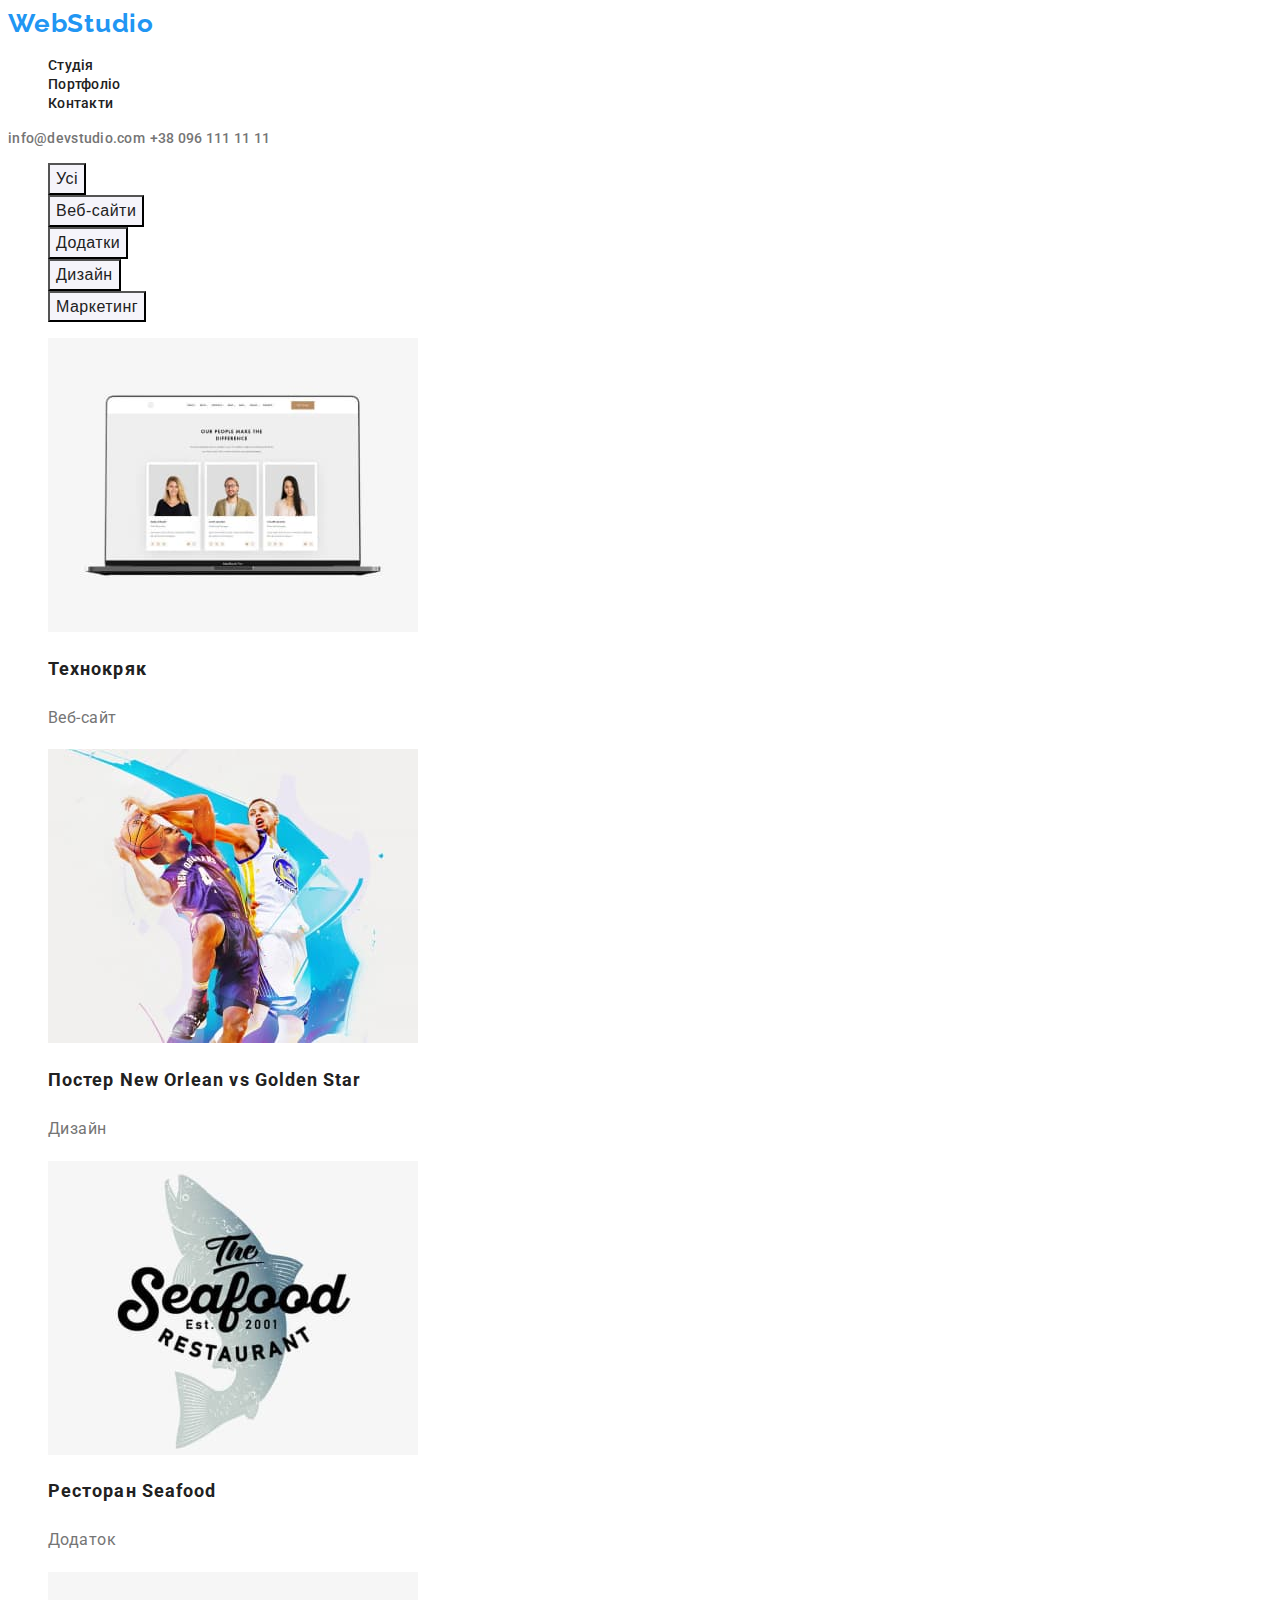
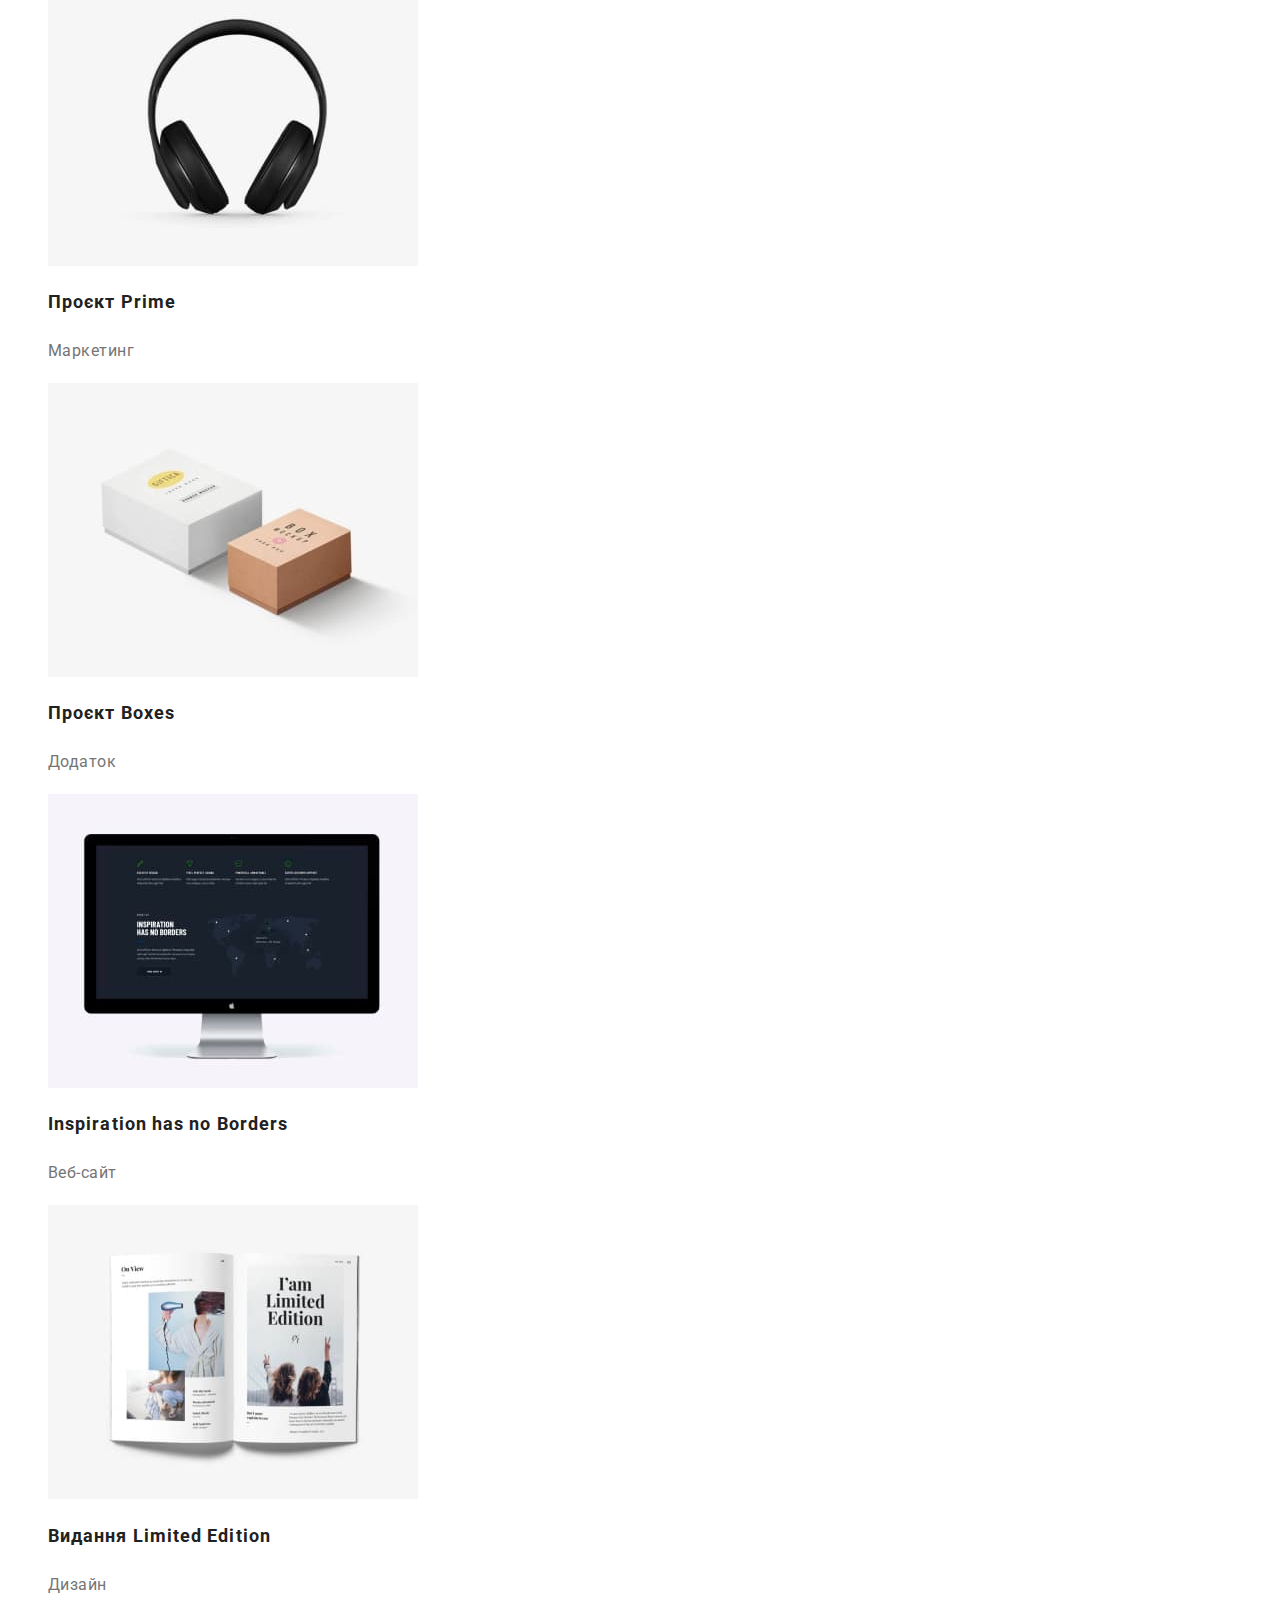
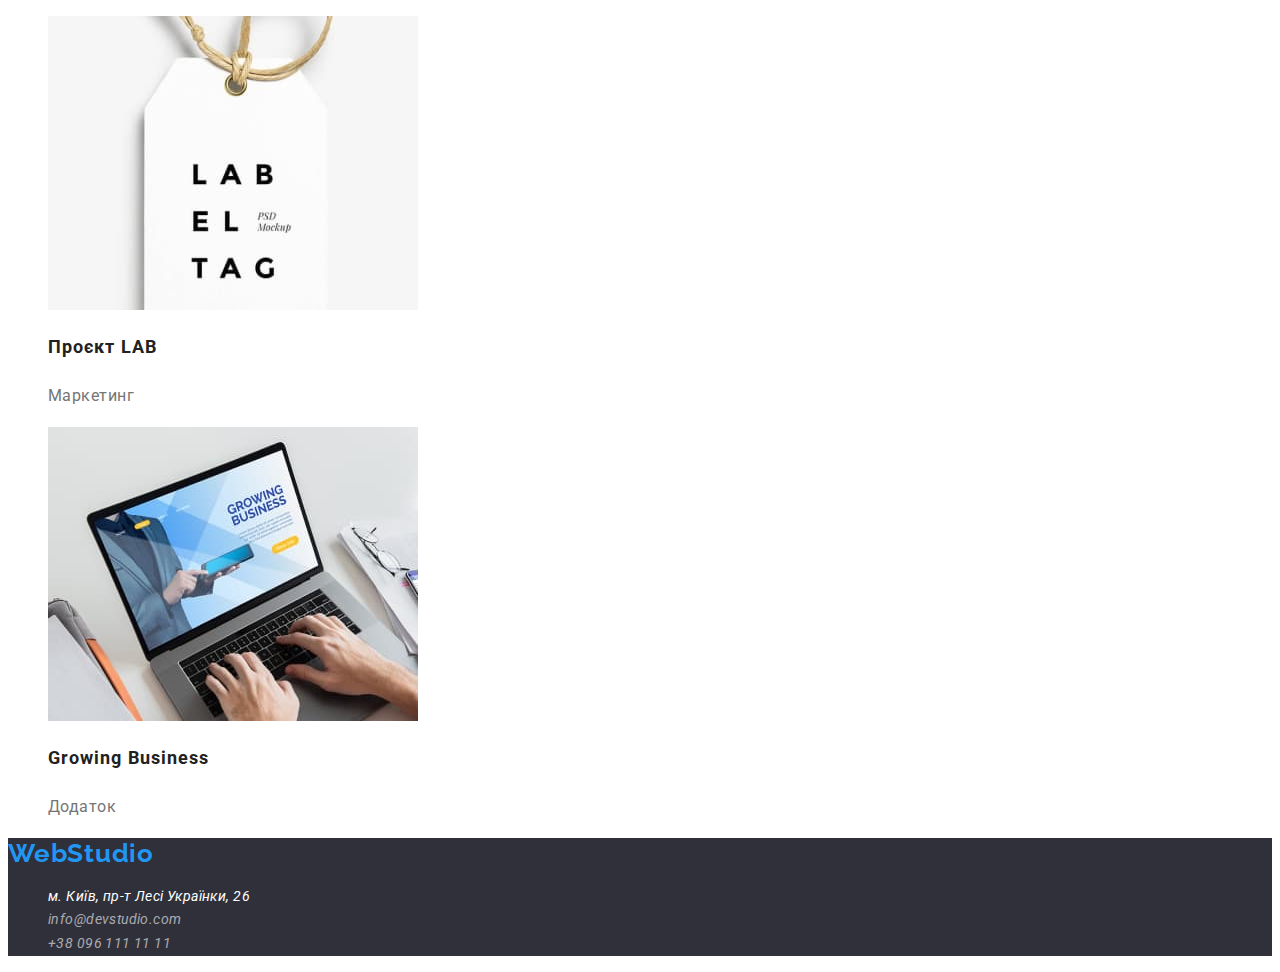
==== portfolio.html @ 5f71c626 "homework 1" ====
<!DOCTYPE html>
<html lang="en">
  <head>
    <meta charset="UTF-8" />
    <meta http-equiv="X-UA-Compatible" content="IE=edge" />
    <meta name="viewport" content="width=device-width, initial-scale=1.0" />
    <title>WebStudio.Portfolio</title>
    <link rel="preconnect" href="https://fonts.googleapis.com" />
    <link rel="preconnect" href="https://fonts.gstatic.com" crossorigin />
    <link
      href="https://fonts.googleapis.com/css2?family=Raleway:wght@700;900&family=Roboto:wght@400;500;700&display=swap"
      rel="stylesheet"
    />
    <link rel="stylesheet" href="./CSS/styles.css" />
  </head>

  <body>
    <header class="header">
      <nav>
        <a class="header-logo link" href="./index.html"> WebStudio </a>
        <ul class="header-list list">
          <li class="header-item">
            <a class="header-link link" href="./index.html">Студія</a>
          </li>
          <li class="header-item">
            <a class="header-link link" href="./portfolio.html">Портфоліо</a>
          </li>
          <li class="header-item">
            <a class="header-link link" href="./index.html">Контакти</a>
          </li>
        </ul>
      </nav>
      <a class="header-mail link" href="mailto:info@devstudio.com">info@devstudio.com</a>
      <a class="header-tel link" href="tel:+380961111111">+38 096 111 11 11</a>
    </header>

    <main>
      <section class="filter">
        <h1 class="filter-title">фільтр</h1>
        <ul class="filter-list list">
          <li class="filter-item">
            <button class="filter-btn" type="button">Усі</button>
          </li>
          <li class="filter-item">
            <button class="filter-btn" type="button">Веб-сайти</button>
          </li>
          <li class="filter-item">
            <button class="filter-btn" type="button">Додатки</button>
          </li>
          <li class="filter-item">
            <button class="filter-btn" type="button">Дизайн</button>
          </li>
          <li class="filter-item">
            <button class="filter-btn" type="button">Маркетинг</button>
          </li>
        </ul>
      </section>
      <section class="projects">
        <ul class="projects-list list">
          <li class="projects-item">
            <a class="projects-link" href="./portfolio.html"
              ><img src="./images/Технокряк.jpg" alt="website" width="370" height="294"
            /></a>
            <h2 class="projects-titel">Технокряк</h2>
            <p class="projects-txt">Веб-сайт</p>
          </li>
          <li class="projects-item">
            <a class="projects-link" href="./portfolio.html"
              ><img src="/images/постер.jpg" alt="poster" width="370" height="294"
            /></a>
            <h2 class="projects-titel">Постер New Orlean vs Golden Star</h2>
            <p class="projects-txt">Дизайн</p>
          </li>
          <li class="projects-item">
            <a class="projects-link" href="./portfolio.html"
              ><img src="/images/ресторан.jpg" alt="resturant" width="370" height="294"
            /></a>
            <h2 class="projects-titel">Ресторан Seafood</h2>
            <p class="projects-txt">Додаток</p>
          </li>
          <li class="projects-item">
            <a class="projects-link" href="./portfolio.html"
              ><img src="/images/навушники.jpg" alt="headphones" width="370" height="294"
            /></a>
            <h2 class="projects-titel">Проєкт Prime</h2>
            <p class="projects-txt">Маркетинг</p>
          </li>
          <li class="projects-item">
            <a class="projects-link" href="./portfolio.html"
              ><img src="/images/коробки.jpg" alt="boxes" width="370" height="294"
            /></a>
            <h2 class="projects-titel">Проєкт Boxes</h2>
            <p class="projects-txt">Додаток</p>
          </li>
          <li class="projects-item">
            <a class="projects-link" href="./portfolio.html"
              ><img src="/images/аддрессайт.jpg" alt="website" width="370" height="294"
            /></a>
            <h2 class="projects-titel">Inspiration has no Borders</h2>
            <p class="projects-txt">Веб-сайт</p>
          </li>
          <li class="projects-item">
            <a class="projects-link" href="./portfolio.html"
              ><img src="/images/книжка.jpg" alt="book" width="370" height="294"
            /></a>
            <h2 class="projects-titel">Видання Limited Edition</h2>
            <p class="projects-txt">Дизайн</p>
          </li>
          <li class="projects-item">
            <a class="projects-link" href="./portfolio.html"
              ><img src="/images/бірка.jpg" alt="tag" width="370" height="294"
            /></a>
            <h2 class="projects-titel">Проєкт LAB</h2>
            <p class="projects-txt">Маркетинг</p>
          </li>
          <li class="projects-item">
            <a class="projects-link" href="./portfolio.html"
              ><img src="/images/ноутбук.jpg" alt="laptop" width="370" height="294"
            /></a>
            <h2 class="projects-titel">Growing Business</h2>
            <p class="projects-txt">Додаток</p>
          </li>
        </ul>
      </section>
    </main>

    <footer class="footer">
      <a class="footer-logo link" href="./index.html">WebStudio</a>
      <address>
        <ul class="footer-list list">
          <li class="footer-item">
            <a
              class="footer-map link"
              href="https://goo.gl/maps/A6BVXdk1ybbCkHYm9"
              target="_blank"
              rel="nofollow noopener"
              >м. Київ, пр-т Лесі Українки, 26</a
            >
          </li>
          <li class="footer-item">
            <a class="footer-mail link" href="mailto:info@devstudio.com">info@devstudio.com</a>
          </li>
          <li class="footer-item">
            <a class="footer-tel link" href="tel:+380961111111">+38 096 111 11 11</a>
          </li>
        </ul>
      </address>
    </footer>
  </body>
</html>
---- CSS/styles.css ----
:root {
  --primary-text-color: #212121;
  --secondary-text-color: #757575;
  --white-text-color: #ffffff;
  --footer-text-color: #ffffff99;
  --accent-color: #2196f3;
  --hero-background-color: #2f303a;
  --white-background-color: #ffffff;
  --team-background-color: #f5f4fa;
  --footer-background-color: #2f303a;
}

body {
  font-family: 'Roboto', sans-serif;
  color: var(--primary-text-color);
  letter-spacing: 0.03em;
  background-color: var(--white-background-color);
}

.list {
  list-style: none;
}

.link {
  text-decoration: none;
}

.link:hover,
.link:focus,
.link:active {
  color: var(--accent-color);
}

/*------header------------*/

.header-logo {
  font-family: 'Raleway';
  font-style: normal;
  font-weight: 700;
  font-size: 26px;
  line-height: 1.19;
  letter-spacing: 0.03em;
  color: var(--accent-color);
}

.header-link {
  font-weight: 500;
  font-size: 14px;
  line-height: 1.14;
  letter-spacing: 0.02em;
  color: var(--primary-text-color);
}

.header-mail {
  font-weight: 500;
  font-size: 14px;
  line-height: 1.14;
  letter-spacing: 0.02em;
  color: var(--secondary-text-color);
}

.header-tel {
  font-weight: 500;
  font-size: 14px;
  line-height: 1.14;
  letter-spacing: 0.02em;
  color: var(--secondary-text-color);
}

/*---------hero----------*/

.hero {
  background-color: var(--hero-background-color);
}

.hero-title {
  font-weight: 900;
  font-size: 44px;
  line-height: 1.36;
  text-align: center;
  letter-spacing: 0.06em;
  text-transform: uppercase;
  color: var(--white-text-color);
}

.hero-btn {
  font-weight: 700;
  font-size: 16px;
  line-height: 1.88;
  display: flex;
  align-items: center;
  text-align: center;
  letter-spacing: 0.06em;
  color: var(--white-text-color);
  background-color: var(--accent-color);
  cursor: pointer;
}

/*------------переваги--------*/

.visually-hidden {
  position: absolute;
  white-space: nowrap;
  width: 1px;
  height: 1px;
  overflow: hidden;
  border: 0;
  padding: 0;
  clip: rect(0 0 0 0);
  clip-path: inset(50%);
  margin: -1px;
}

.about-title {
  font-weight: 700;
  font-size: 14px;
  line-height: 1.14;
  letter-spacing: 0.03em;
  text-transform: uppercase;
  color: var(--primary-text-color);
}

.about-txt {
font-weight: 400;
font-size: 14px;
line-height: 1.71
letter-spacing: 0.03em;
color: var(--secondary-text-color);
}

/*------work-----*/

.work{
background-color: var(--white-background-color);
}

.work-title{
font-weight: 700;
font-size: 36px;
line-height: 42px;
text-align: center;
letter-spacing: 0.03em;
color: var(--primary-text-color);
}

/*------team------*/

.team{
background-color: var(--team-background-color);
}

.team-title{
font-weight: 700;
font-size: 36px;
line-height: 1.17;
text-align: center;
letter-spacing: 0.03em;
color: var(--primary-text-color);
}

.team-name{
font-weight: 500;
font-size: 16px;
line-height: 1.19;
text-align: center;
letter-spacing: 0.03em;
color: var(--primary-text-color);
}

.team-txt{
font-weight: 400;
font-size: 16px;
line-height: 1.19;
text-align: center;
letter-spacing: 0.03em;
color: var(--primary-text-color);
}

/*---------footer-------*/

.footer{
    background-color: var(--footer-background-color);
}

.footer-logo{
 font-family: 'Raleway';
  font-style: normal;
  font-weight: 700;
  font-size: 26px;
  line-height: 1.19;
  letter-spacing: 0.03em;
  color: var(--accent-color);
}

.footer-map{
font-weight: 400;
font-size: 14px;
line-height: 1.71;
letter-spacing: 0.03em;
color: var(--white-text-color);
}

.footer-mail{
font-weight: 400;
font-size: 14px;
line-height: 1.71;
letter-spacing: 0.03em;
color: var(--footer-text-color);
}

.footer-tel{
font-weight: 400;
font-size: 14px;
line-height: 1.71;
letter-spacing: 0.03em;
color: var(--footer-text-color);
}

/*--------filter-btn-------*/

.filter-title{
position: absolute;
  white-space: nowrap;
  width: 1px;
  height: 1px;
  overflow: hidden;
  border: 0;
  padding: 0;
  clip: rect(0 0 0 0);
  clip-path: inset(50%);
  margin: -1px;
}

.filter-btn{
font-weight: 500;
font-size: 16px;
line-height: 1.62;
text-align: center;
letter-spacing: 0.03em;
color: var(--primary-text-color);
background-color: var(--team-background-color);
cursor: pointer;
}

.filter-btn:hover{
color: var(--white-text-color);
background-color: var(--accent-color);
}

/*--------filter-------*/

.projects-titel{
font-weight: 700;
font-size: 18px;
line-height: 2;
letter-spacing: 0.06em;
color: var(--primary-text-color);
}

.projects-txt{
font-weight: 400;
font-size: 16px;
line-height: 1.88;
letter-spacing: 0.03em;
color: var(--secondary-text-color);
}
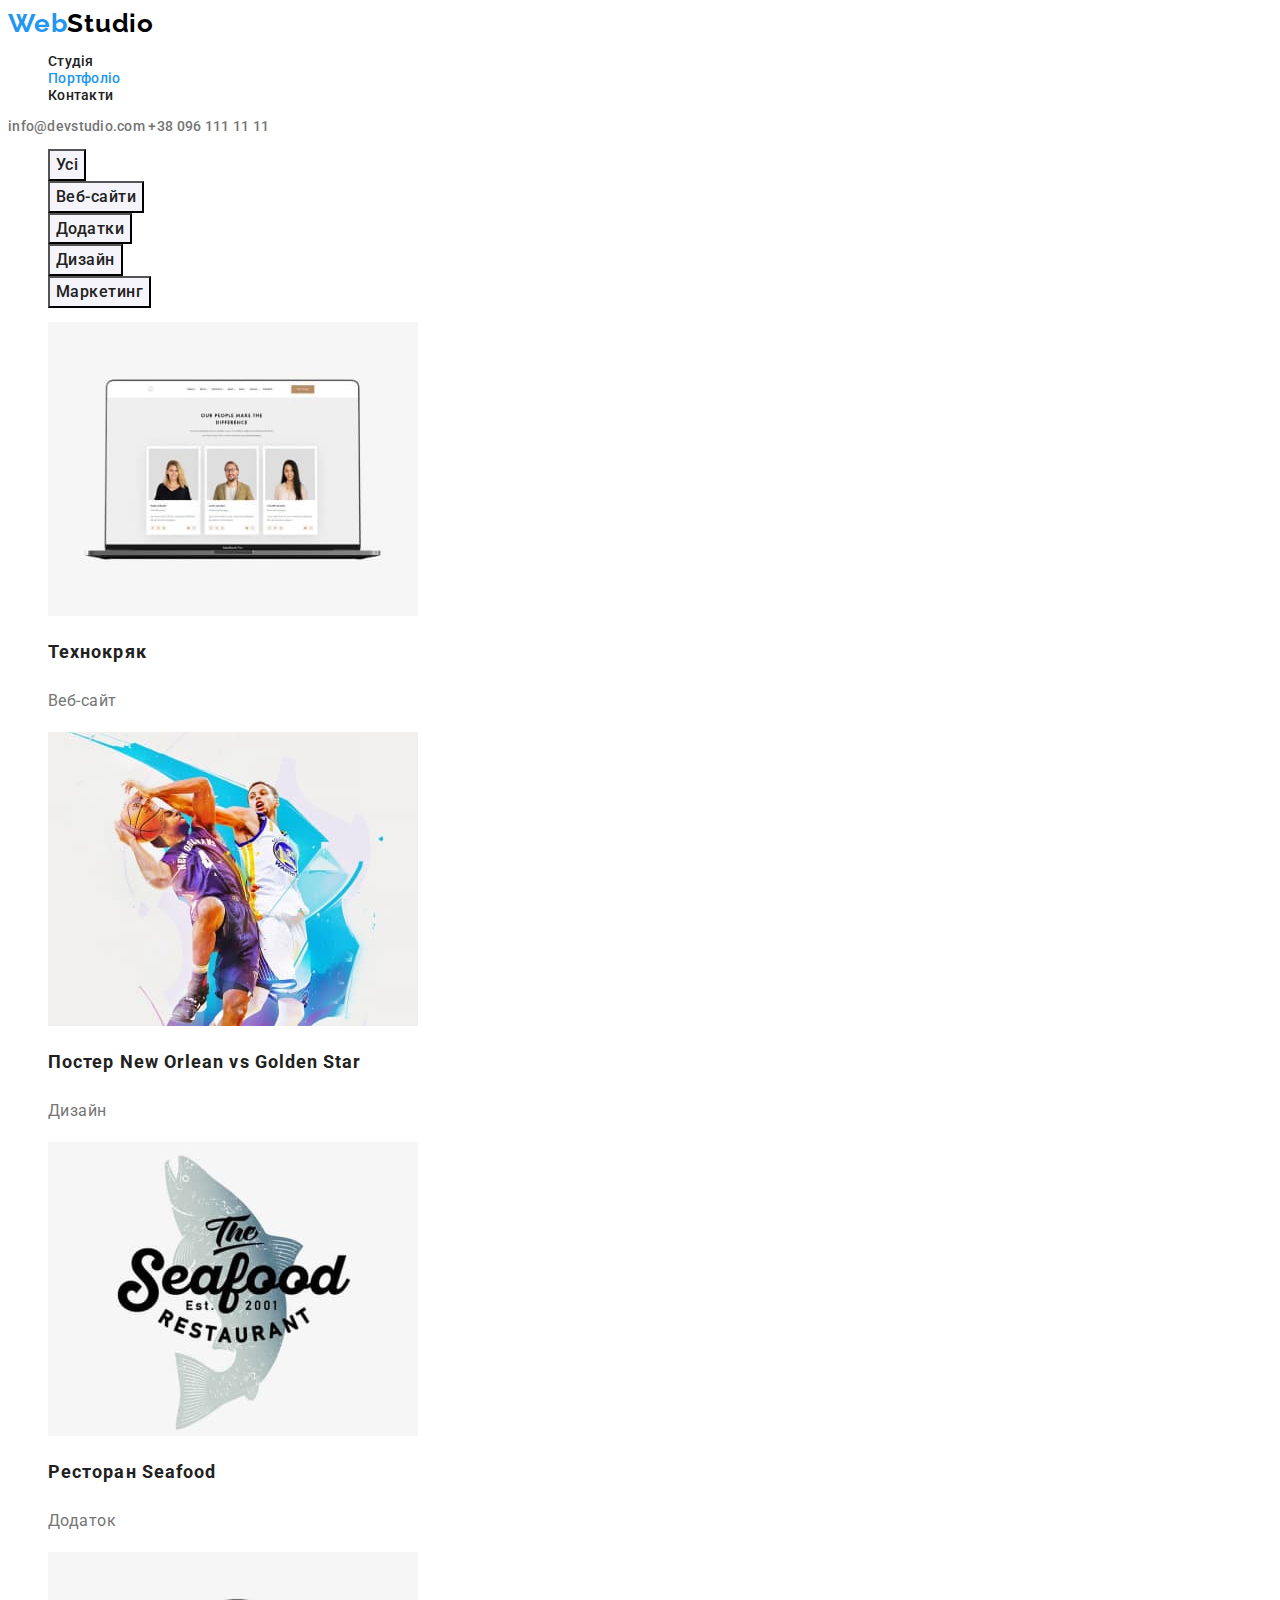
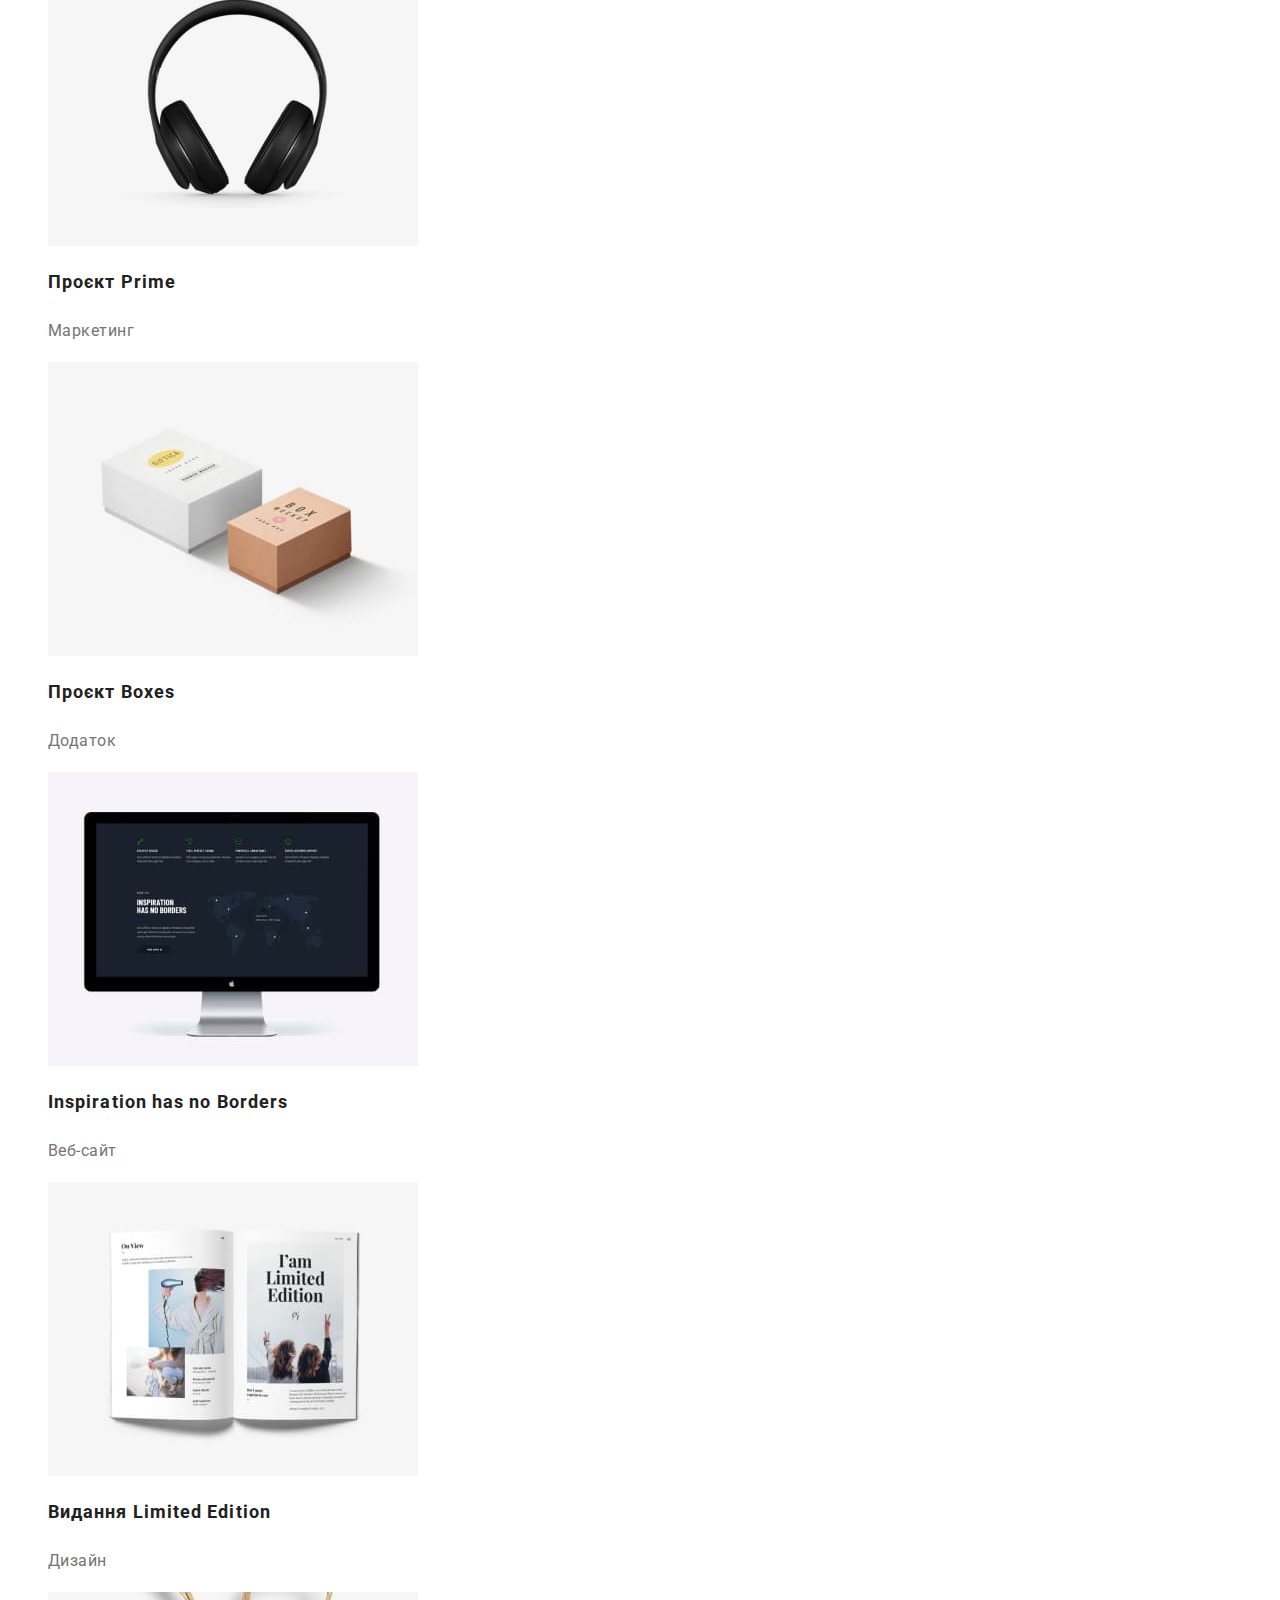
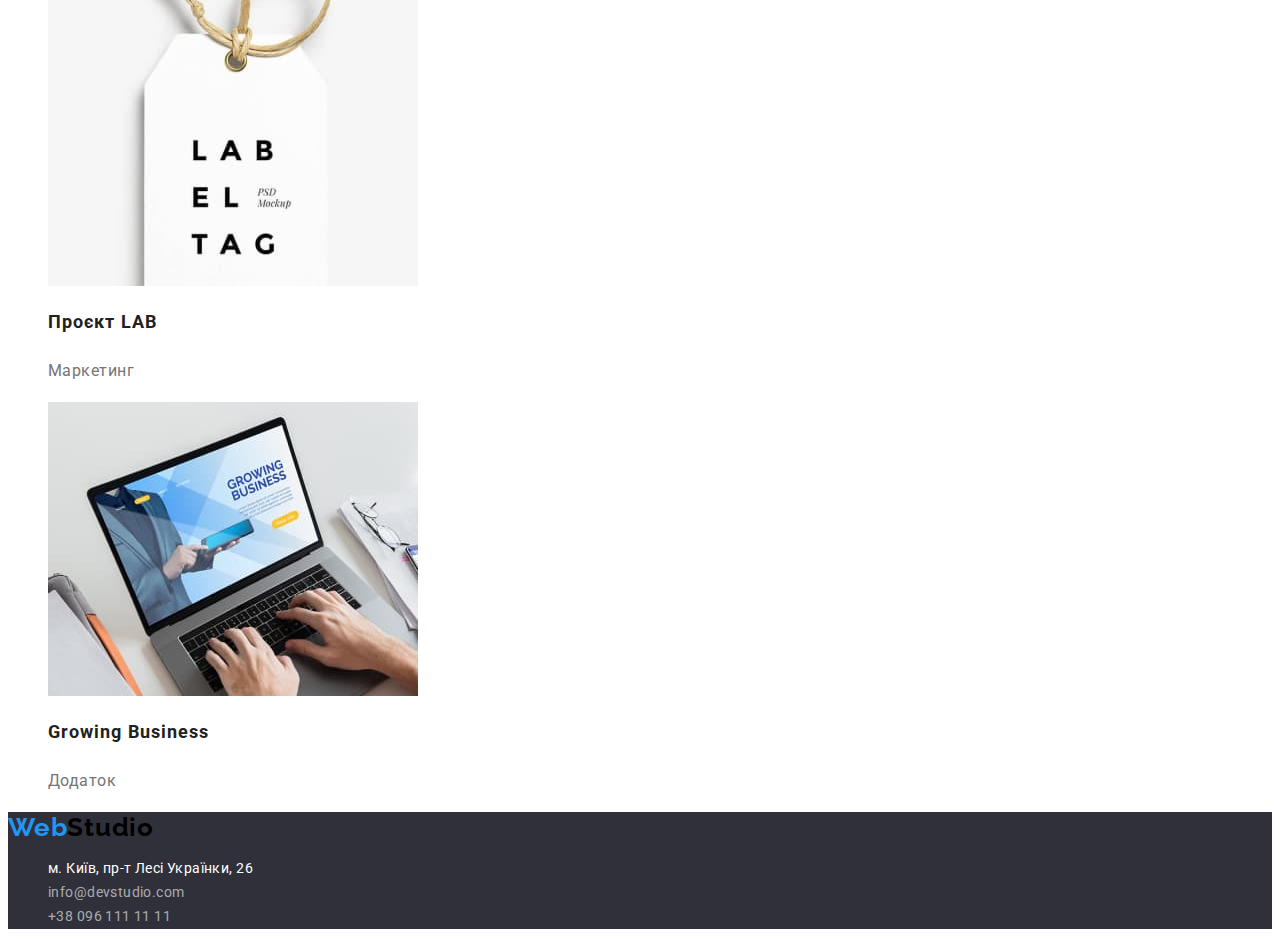
==== commit d8505b51: "final" ====
--- a/portfolio.html
+++ b/portfolio.html
@@ -17,13 +17,15 @@
   <body>
     <header class="header">
       <nav>
-        <a class="header-logo link" href="./index.html"> WebStudio </a>
+        <a class="header-logo link" href="./index.html"
+          >Web<span class="logo-studio">Studio</span></a
+        >
         <ul class="header-list list">
           <li class="header-item">
             <a class="header-link link" href="./index.html">Студія</a>
           </li>
           <li class="header-item">
-            <a class="header-link link" href="./portfolio.html">Портфоліо</a>
+            <a class="header-link link current" href="./portfolio.html">Портфоліо</a>
           </li>
           <li class="header-item">
             <a class="header-link link" href="./index.html">Контакти</a>
@@ -54,79 +56,77 @@
             <button class="filter-btn" type="button">Маркетинг</button>
           </li>
         </ul>
-      </section>
-      <section class="projects">
         <ul class="projects-list list">
           <li class="projects-item">
-            <a class="projects-link" href="./portfolio.html"
-              ><img src="./images/Технокряк.jpg" alt="website" width="370" height="294"
-            /></a>
-            <h2 class="projects-titel">Технокряк</h2>
-            <p class="projects-txt">Веб-сайт</p>
+            <a class="projects-link link" href="./portfolio.html"
+              ><img src="./images/Технокряк.jpg" alt="website" width="370" height="294" />
+              <h2 class="projects-titel">Технокряк</h2>
+              <p class="projects-txt">Веб-сайт</p></a
+            >
           </li>
           <li class="projects-item">
-            <a class="projects-link" href="./portfolio.html"
-              ><img src="/images/постер.jpg" alt="poster" width="370" height="294"
-            /></a>
-            <h2 class="projects-titel">Постер New Orlean vs Golden Star</h2>
-            <p class="projects-txt">Дизайн</p>
+            <a class="projects-link link" href="./portfolio.html"
+              ><img src="./images/постер.jpg" alt="poster" width="370" height="294" />
+              <h2 class="projects-titel">Постер New Orlean vs Golden Star</h2>
+              <p class="projects-txt">Дизайн</p></a
+            >
           </li>
           <li class="projects-item">
-            <a class="projects-link" href="./portfolio.html"
-              ><img src="/images/ресторан.jpg" alt="resturant" width="370" height="294"
-            /></a>
-            <h2 class="projects-titel">Ресторан Seafood</h2>
-            <p class="projects-txt">Додаток</p>
+            <a class="projects-link link" href="./portfolio.html"
+              ><img src="./images/ресторан.jpg" alt="resturant" width="370" height="294" />
+              <h2 class="projects-titel">Ресторан Seafood</h2>
+              <p class="projects-txt">Додаток</p></a
+            >
           </li>
           <li class="projects-item">
-            <a class="projects-link" href="./portfolio.html"
-              ><img src="/images/навушники.jpg" alt="headphones" width="370" height="294"
-            /></a>
-            <h2 class="projects-titel">Проєкт Prime</h2>
-            <p class="projects-txt">Маркетинг</p>
+            <a class="projects-link link" href="./portfolio.html"
+              ><img src="./images/навушники.jpg" alt="headphones" width="370" height="294" />
+              <h2 class="projects-titel">Проєкт Prime</h2>
+              <p class="projects-txt">Маркетинг</p></a
+            >
           </li>
           <li class="projects-item">
-            <a class="projects-link" href="./portfolio.html"
-              ><img src="/images/коробки.jpg" alt="boxes" width="370" height="294"
-            /></a>
-            <h2 class="projects-titel">Проєкт Boxes</h2>
-            <p class="projects-txt">Додаток</p>
+            <a class="projects-link link" href="./portfolio.html"
+              ><img src="./images/коробки.jpg" alt="boxes" width="370" height="294" />
+              <h2 class="projects-titel">Проєкт Boxes</h2>
+              <p class="projects-txt">Додаток</p></a
+            >
           </li>
           <li class="projects-item">
-            <a class="projects-link" href="./portfolio.html"
-              ><img src="/images/аддрессайт.jpg" alt="website" width="370" height="294"
-            /></a>
-            <h2 class="projects-titel">Inspiration has no Borders</h2>
-            <p class="projects-txt">Веб-сайт</p>
+            <a class="projects-link link" href="./portfolio.html"
+              ><img src="./images/аддрессайт.jpg" alt="website" width="370" height="294" />
+              <h2 class="projects-titel">Inspiration has no Borders</h2>
+              <p class="projects-txt">Веб-сайт</p></a
+            >
           </li>
           <li class="projects-item">
-            <a class="projects-link" href="./portfolio.html"
-              ><img src="/images/книжка.jpg" alt="book" width="370" height="294"
-            /></a>
-            <h2 class="projects-titel">Видання Limited Edition</h2>
-            <p class="projects-txt">Дизайн</p>
+            <a class="projects-link link" href="./portfolio.html"
+              ><img src="./images/книжка.jpg" alt="book" width="370" height="294" />
+              <h2 class="projects-titel">Видання Limited Edition</h2>
+              <p class="projects-txt">Дизайн</p></a
+            >
           </li>
           <li class="projects-item">
-            <a class="projects-link" href="./portfolio.html"
-              ><img src="/images/бірка.jpg" alt="tag" width="370" height="294"
-            /></a>
-            <h2 class="projects-titel">Проєкт LAB</h2>
-            <p class="projects-txt">Маркетинг</p>
+            <a class="projects-link link" href="./portfolio.html"
+              ><img src="./images/бірка.jpg" alt="tag" width="370" height="294" />
+              <h2 class="projects-titel">Проєкт LAB</h2>
+              <p class="projects-txt">Маркетинг</p></a
+            >
           </li>
           <li class="projects-item">
-            <a class="projects-link" href="./portfolio.html"
-              ><img src="/images/ноутбук.jpg" alt="laptop" width="370" height="294"
-            /></a>
-            <h2 class="projects-titel">Growing Business</h2>
-            <p class="projects-txt">Додаток</p>
+            <a class="projects-link link" href="./portfolio.html"
+              ><img src="./images/ноутбук.jpg" alt="laptop" width="370" height="294" />
+              <h2 class="projects-titel">Growing Business</h2>
+              <p class="projects-txt">Додаток</p></a
+            >
           </li>
         </ul>
       </section>
     </main>
 
     <footer class="footer">
-      <a class="footer-logo link" href="./index.html">WebStudio</a>
-      <address>
+      <a class="footer-logo link" href="./index.html">Web<span class="logo-studio">Studio</span></a>
+      <address class="footer-address">
         <ul class="footer-list list">
           <li class="footer-item">
             <a
--- a/CSS/styles.css
+++ b/CSS/styles.css
@@ -14,6 +14,7 @@
   font-family: 'Roboto', sans-serif;
   color: var(--primary-text-color);
   letter-spacing: 0.03em;
+  font-size: 14px;
   background-color: var(--white-background-color);
 }
 
@@ -43,17 +44,23 @@
   color: var(--accent-color);
 }
 
+.logo-studio {
+  color: #000000;
+}
+
 .header-link {
   font-weight: 500;
-  font-size: 14px;
   line-height: 1.14;
   letter-spacing: 0.02em;
   color: var(--primary-text-color);
 }
 
+.current {
+  color: #2196f3;
+}
+
 .header-mail {
   font-weight: 500;
-  font-size: 14px;
   line-height: 1.14;
   letter-spacing: 0.02em;
   color: var(--secondary-text-color);
@@ -61,7 +68,6 @@
 
 .header-tel {
   font-weight: 500;
-  font-size: 14px;
   line-height: 1.14;
   letter-spacing: 0.02em;
   color: var(--secondary-text-color);
@@ -84,16 +90,19 @@
 }
 
 .hero-btn {
-  font-weight: 700;
-  font-size: 16px;
-  line-height: 1.88;
-  display: flex;
-  align-items: center;
-  text-align: center;
-  letter-spacing: 0.06em;
-  color: var(--white-text-color);
+  font-weight: 500;
+  font-size: 16px;
+  line-height: 1.62;
+  text-align: center;
+  letter-spacing: 0.03em;
+  color: var(--primary-text-color);
+  background-color: var(--team-background-color);
+  cursor: pointer;
+}
+
+.hero-btn:hover {
   background-color: var(--accent-color);
-  cursor: pointer;
+  color: var(--white-text-color);
 }
 
 /*------------переваги--------*/
@@ -113,7 +122,6 @@
 
 .about-title {
   font-weight: 700;
-  font-size: 14px;
   line-height: 1.14;
   letter-spacing: 0.03em;
   text-transform: uppercase;
@@ -121,70 +129,72 @@
 }
 
 .about-txt {
-font-weight: 400;
-font-size: 14px;
-line-height: 1.71
-letter-spacing: 0.03em;
-color: var(--secondary-text-color);
+  line-height: 1.71;
+  letter-spacing: 0.03em;
+  color: var(--secondary-text-color);
 }
 
 /*------work-----*/
 
-.work{
-background-color: var(--white-background-color);
-}
-
-.work-title{
-font-weight: 700;
-font-size: 36px;
-line-height: 42px;
-text-align: center;
-letter-spacing: 0.03em;
-color: var(--primary-text-color);
+.work {
+  background-color: var(--white-background-color);
+}
+
+.work-title {
+  font-weight: 700;
+  font-size: 36px;
+  line-height: 42px;
+  text-align: center;
+  letter-spacing: 0.03em;
+  color: var(--primary-text-color);
 }
 
 /*------team------*/
 
-.team{
-background-color: var(--team-background-color);
-}
-
-.team-title{
-font-weight: 700;
-font-size: 36px;
-line-height: 1.17;
-text-align: center;
-letter-spacing: 0.03em;
-color: var(--primary-text-color);
-}
-
-.team-name{
-font-weight: 500;
-font-size: 16px;
-line-height: 1.19;
-text-align: center;
-letter-spacing: 0.03em;
-color: var(--primary-text-color);
-}
-
-.team-txt{
-font-weight: 400;
-font-size: 16px;
-line-height: 1.19;
-text-align: center;
-letter-spacing: 0.03em;
-color: var(--primary-text-color);
+.team {
+  background-color: var(--team-background-color);
+}
+
+.team-title {
+  font-weight: 700;
+  font-size: 36px;
+  line-height: 1.17;
+  text-align: center;
+  letter-spacing: 0.03em;
+  color: var(--primary-text-color);
+}
+
+.team-name {
+  font-weight: 500;
+  font-size: 16px;
+  line-height: 1.19;
+  text-align: center;
+  letter-spacing: 0.03em;
+  color: var(--primary-text-color);
+}
+
+.team-txt {
+  font-weight: 400;
+  font-size: 16px;
+  line-height: 1.19;
+  text-align: center;
+  letter-spacing: 0.03em;
+  color: var(--primary-text-color);
 }
 
 /*---------footer-------*/
 
-.footer{
-    background-color: var(--footer-background-color);
-}
-
-.footer-logo{
- font-family: 'Raleway';
+.footer-address {
   font-style: normal;
+}
+
+.footer {
+  background-color: var(--footer-background-color);
+}
+
+.footer-logo {
+  font-family: 'Raleway';
+  font-style: normal;
   font-weight: 700;
   font-size: 26px;
   line-height: 1.19;
@@ -192,34 +202,28 @@
   color: var(--accent-color);
 }
 
-.footer-map{
-font-weight: 400;
-font-size: 14px;
-line-height: 1.71;
-letter-spacing: 0.03em;
-color: var(--white-text-color);
-}
-
-.footer-mail{
-font-weight: 400;
-font-size: 14px;
-line-height: 1.71;
-letter-spacing: 0.03em;
-color: var(--footer-text-color);
-}
-
-.footer-tel{
-font-weight: 400;
-font-size: 14px;
-line-height: 1.71;
-letter-spacing: 0.03em;
-color: var(--footer-text-color);
+.footer-map {
+  line-height: 1.71;
+  letter-spacing: 0.03em;
+  color: var(--white-text-color);
+}
+
+.footer-mail {
+  line-height: 1.71;
+  letter-spacing: 0.03em;
+  color: var(--footer-text-color);
+}
+
+.footer-tel {
+  line-height: 1.71;
+  letter-spacing: 0.03em;
+  color: var(--footer-text-color);
 }
 
 /*--------filter-btn-------*/
 
-.filter-title{
-position: absolute;
+.filter-title {
+  position: absolute;
   white-space: nowrap;
   width: 1px;
   height: 1px;
@@ -231,37 +235,36 @@
   margin: -1px;
 }
 
-.filter-btn{
-font-weight: 500;
-font-size: 16px;
-line-height: 1.62;
-text-align: center;
-letter-spacing: 0.03em;
-color: var(--primary-text-color);
-background-color: var(--team-background-color);
-cursor: pointer;
-}
-
-.filter-btn:hover{
-color: var(--white-text-color);
-background-color: var(--accent-color);
+.filter-btn {
+  font-family: inherit;
+  font-weight: 500;
+  font-size: 16px;
+  line-height: 1.62;
+  text-align: center;
+  letter-spacing: 0.03em;
+  color: var(--primary-text-color);
+  background-color: var(--team-background-color);
+  cursor: pointer;
+}
+
+.filter-btn:hover {
+  color: var(--white-text-color);
+  background-color: var(--accent-color);
 }
 
 /*--------filter-------*/
 
-.projects-titel{
-font-weight: 700;
-font-size: 18px;
-line-height: 2;
-letter-spacing: 0.06em;
-color: var(--primary-text-color);
-}
-
-.projects-txt{
-font-weight: 400;
-font-size: 16px;
-line-height: 1.88;
-letter-spacing: 0.03em;
-color: var(--secondary-text-color);
-}
-
+.projects-titel {
+  font-weight: 700;
+  font-size: 18px;
+  line-height: 2;
+  letter-spacing: 0.06em;
+  color: var(--primary-text-color);
+}
+
+.projects-txt {
+  font-size: 16px;
+  line-height: 1.88;
+  letter-spacing: 0.03em;
+  color: var(--secondary-text-color);
+}
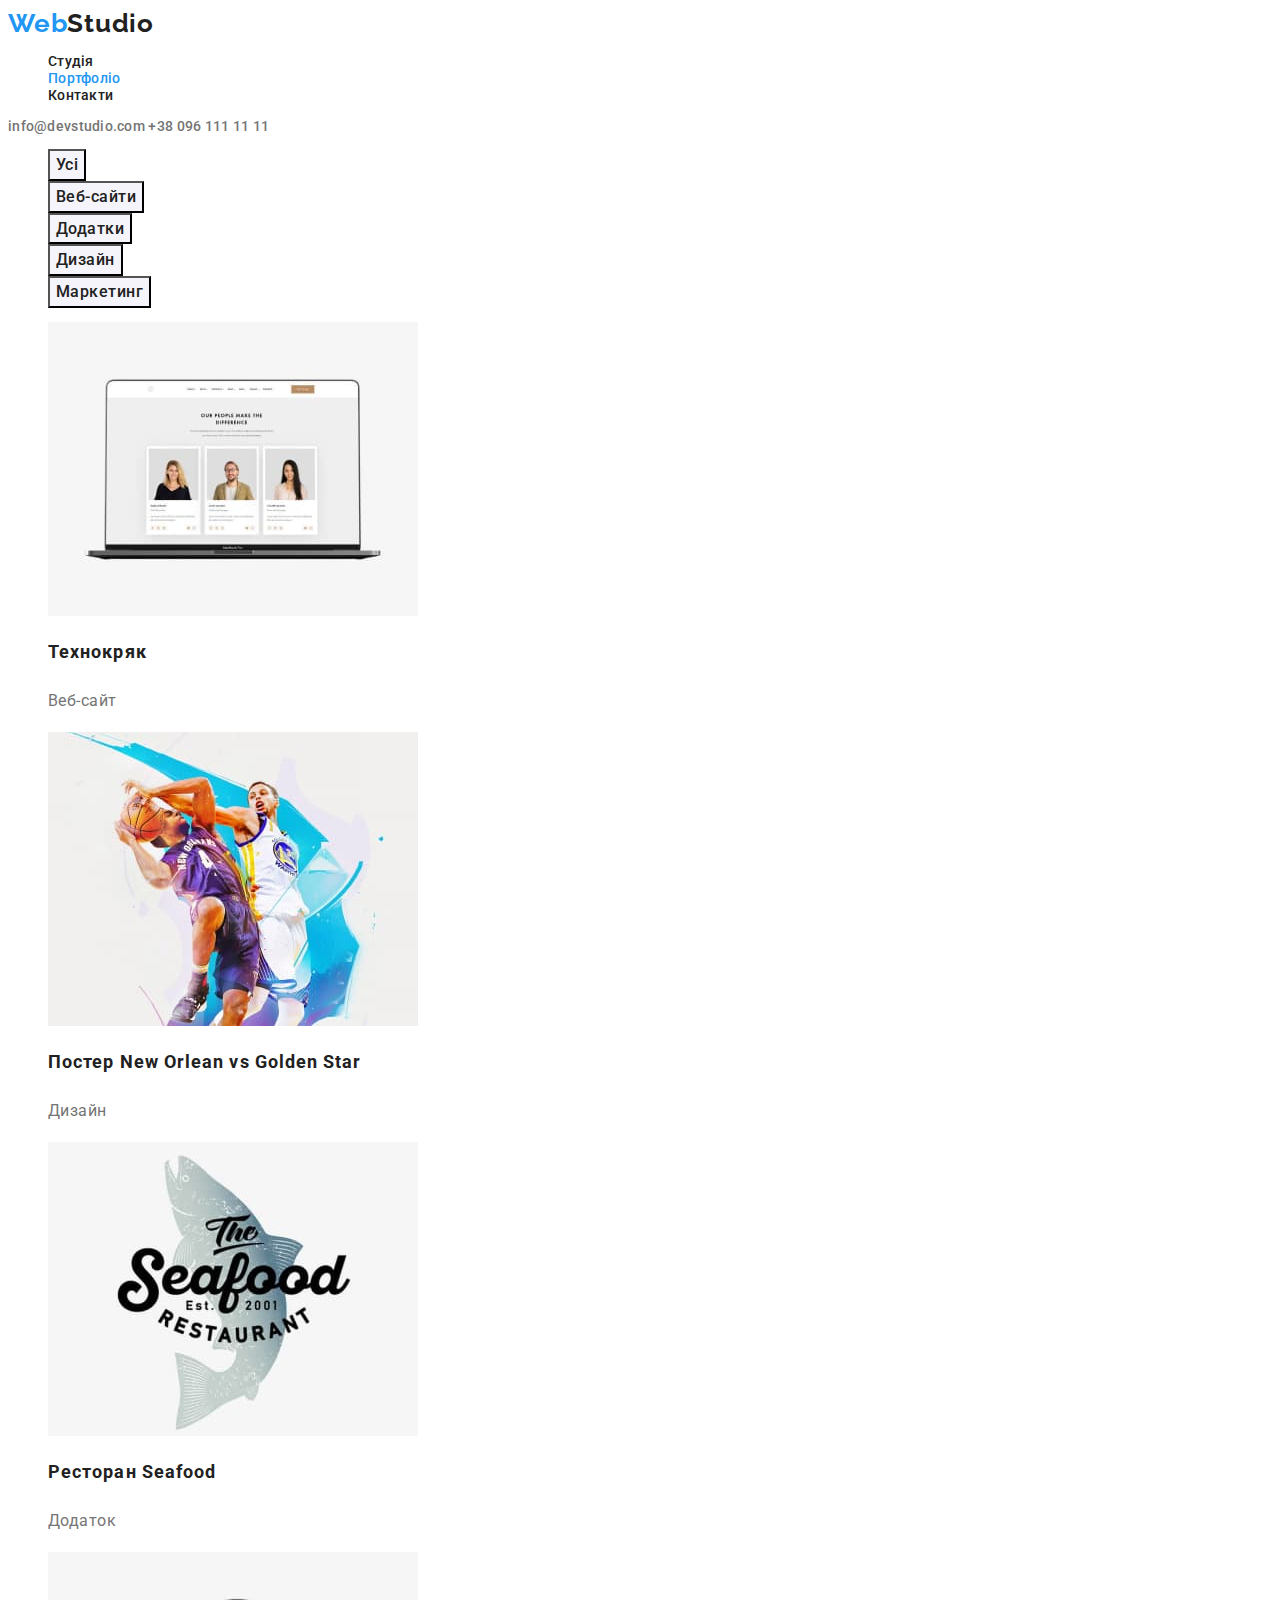
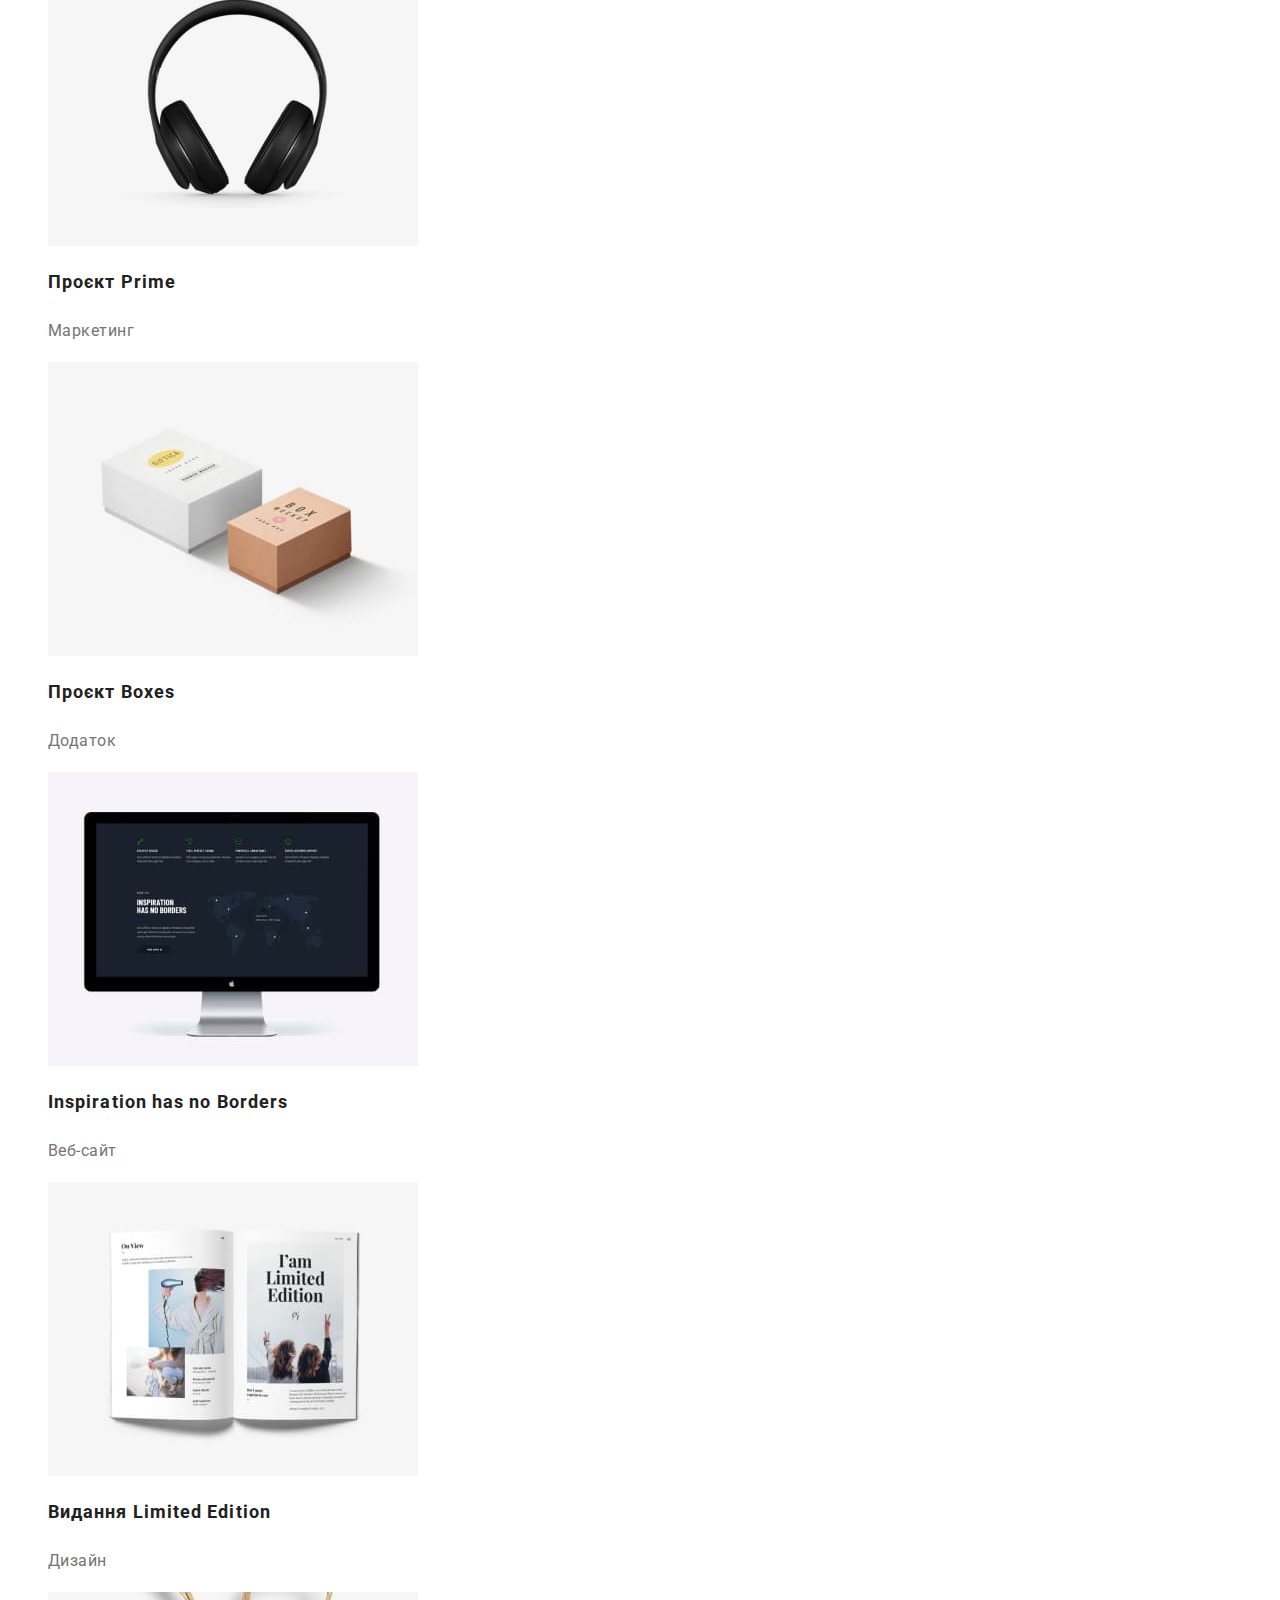
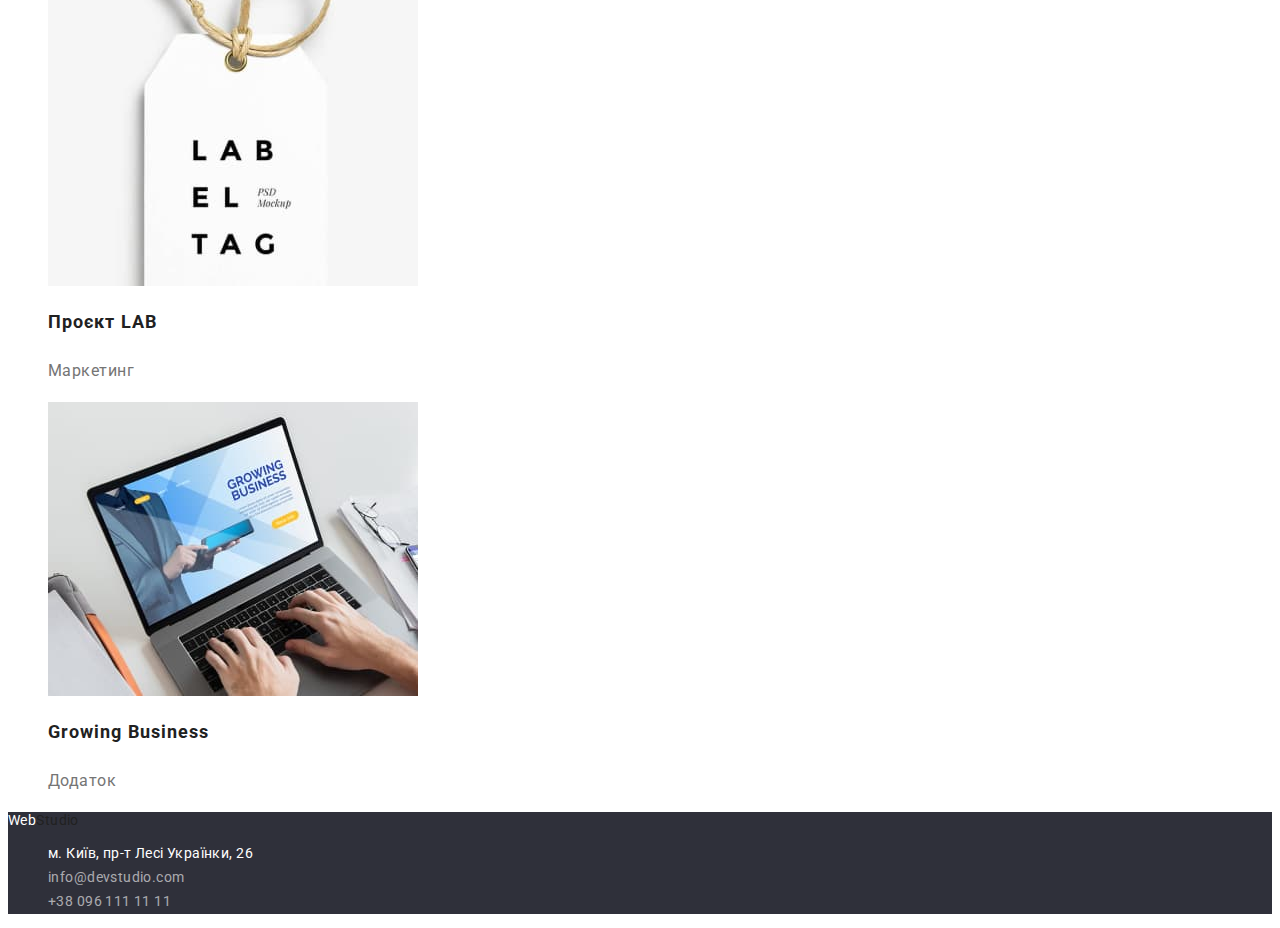
==== commit 35d9204b: "upd 19.09." ====
--- a/portfolio.html
+++ b/portfolio.html
@@ -38,7 +38,7 @@
 
     <main>
       <section class="filter">
-        <h1 class="filter-title">фільтр</h1>
+        <h1 class="visually-hidden">фільтр</h1>
         <ul class="filter-list list">
           <li class="filter-item">
             <button class="filter-btn" type="button">Усі</button>
@@ -125,7 +125,9 @@
     </main>
 
     <footer class="footer">
-      <a class="footer-logo link" href="./index.html">Web<span class="logo-studio">Studio</span></a>
+      <a class="logo-foter-studio link" href="./index.html"
+        >Web<span class="logo-studio">Studio</span></a
+      >
       <address class="footer-address">
         <ul class="footer-list list">
           <li class="footer-item">
--- a/CSS/styles.css
+++ b/CSS/styles.css
@@ -8,6 +8,7 @@
   --white-background-color: #ffffff;
   --team-background-color: #f5f4fa;
   --footer-background-color: #2f303a;
+  --hero-buton-activ: #188ce8;
 }
 
 body {
@@ -45,7 +46,7 @@
 }
 
 .logo-studio {
-  color: #000000;
+  color: var(--primary-text-color);
 }
 
 .header-link {
@@ -90,18 +91,21 @@
 }
 
 .hero-btn {
+  font-family: inherit;
   font-weight: 500;
   font-size: 16px;
   line-height: 1.62;
   text-align: center;
   letter-spacing: 0.03em;
-  color: var(--primary-text-color);
-  background-color: var(--team-background-color);
+  color: var(--white-text-color);
+  background-color: var(--accent-color);
   cursor: pointer;
 }
 
-.hero-btn:hover {
-  background-color: var(--accent-color);
+.hero-btn:hover,
+.hero-btn:focus,
+.hero-btn:active {
+  background-color: var(--hero-buton-activ);
   color: var(--white-text-color);
 }
 
@@ -123,6 +127,7 @@
 .about-title {
   font-weight: 700;
   line-height: 1.14;
+  font-size: 14px;
   letter-spacing: 0.03em;
   text-transform: uppercase;
   color: var(--primary-text-color);
@@ -179,10 +184,14 @@
   line-height: 1.19;
   text-align: center;
   letter-spacing: 0.03em;
-  color: var(--primary-text-color);
+  color: var(--secondary-text-color);
 }
 
 /*---------footer-------*/
+
+.logo-foter-studio {
+  color: var(--white-text-color);
+}
 
 .footer-address {
   font-style: normal;
@@ -222,19 +231,6 @@
 
 /*--------filter-btn-------*/
 
-.filter-title {
-  position: absolute;
-  white-space: nowrap;
-  width: 1px;
-  height: 1px;
-  overflow: hidden;
-  border: 0;
-  padding: 0;
-  clip: rect(0 0 0 0);
-  clip-path: inset(50%);
-  margin: -1px;
-}
-
 .filter-btn {
   font-family: inherit;
   font-weight: 500;
